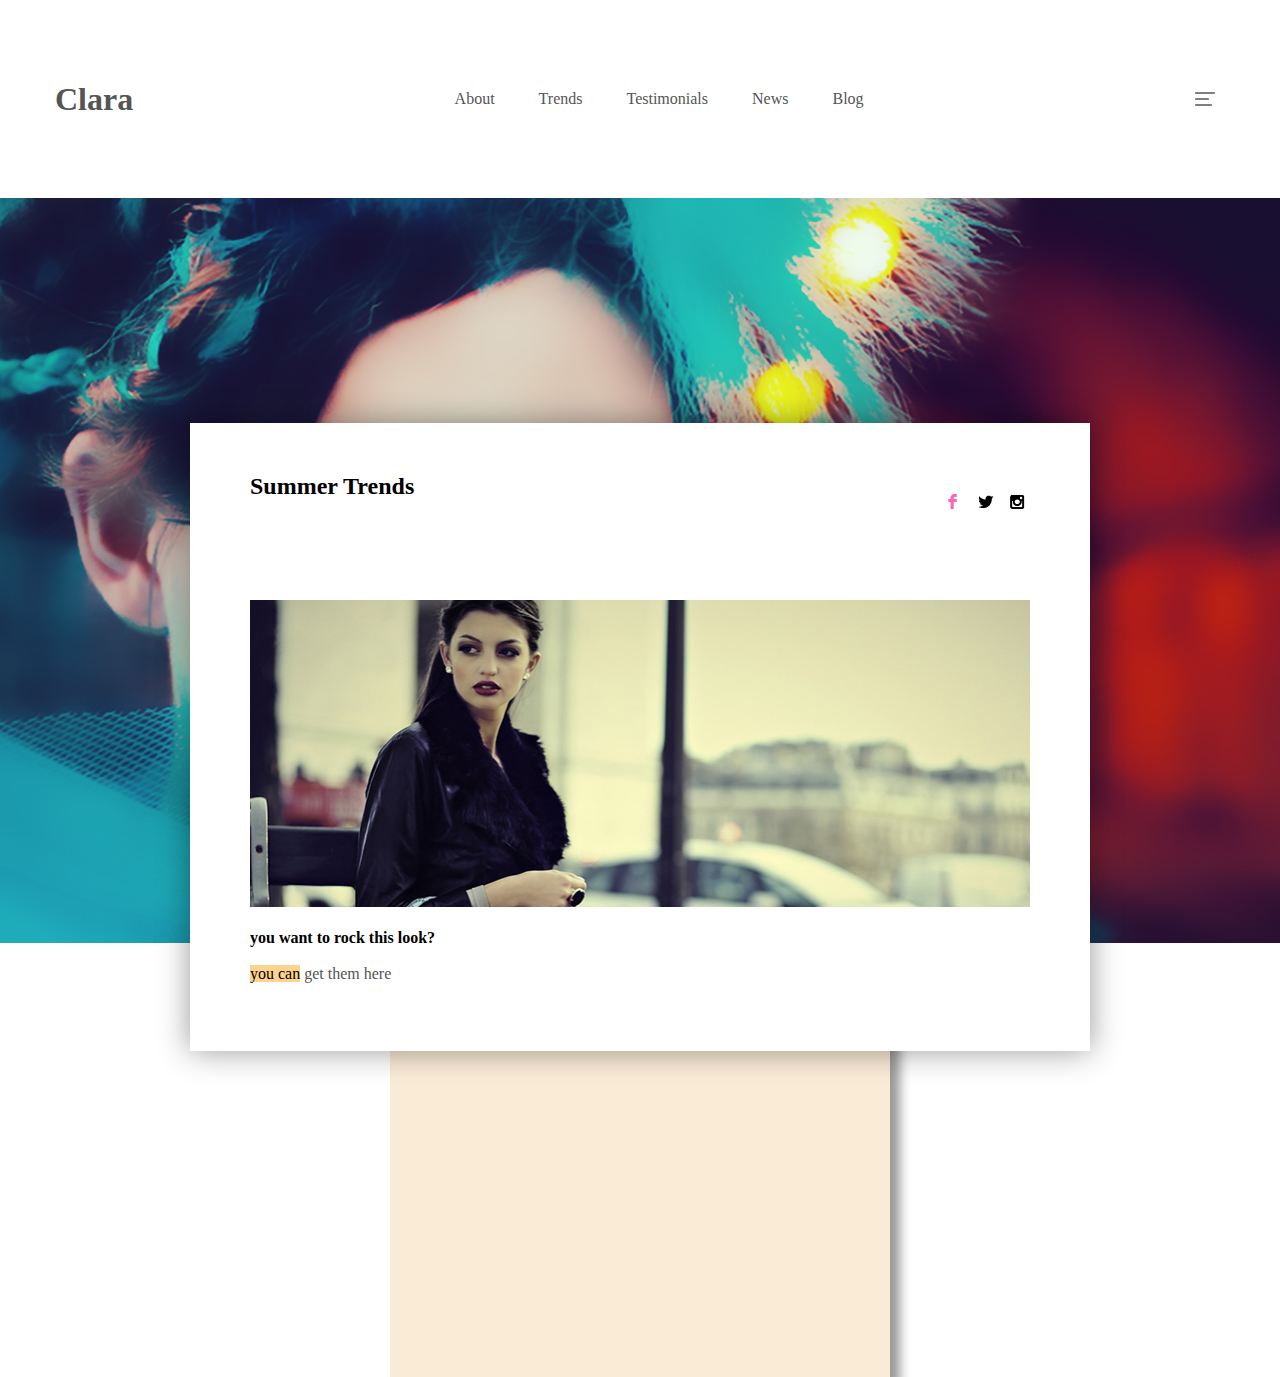
==== index.html @ 1b754953 "test" ====
<!DOCTYPE html>
<html lang="en">
<head>
    <meta charset="UTF-8">
    <title>Document</title>
    <link rel="stylesheet" type="text/css" href="css/style.css">
     

    
</head>

<body>
 
  <header> <!--헤더, 메인, 푸터는 하나씩만 사용-->
   <div>
        <h1><a href="">Clara</a></h1>

         <nav> <!--네비 메뉴-->
            <ul>
                <li><a href="#">About</a>
                    <div>
                        <a href="#">CEO</a>
                        <a href="#">History </a>
                        <a href="#">Map</a>
                    
                    </div>
                </li>
                <li><a href="#">Trends</a>
                    <div>
                        <a href="#">CEO</a>
                        <a href="#">History </a>
                        <a href="#">Map</a>
                    
                    </div>
                
                </li>
                <li><a href="#">Testimonials</a></li>
                <li><a href="#">News</a></li>
                <li><a href="#">Blog</a></li>                
            </ul>
         </nav>

         <a class="menu-trigger" href="#">
            <span></span>
            <span></span>
            <span></span>
         </a>
   </div>
    
  </header>
  
  <main>
     <div class="spot">
        <article> <!--아티클에는 h태그가 반드시 존재해야한다-->
            <h2>
            Summer Trends
            <span>
                <a href="#">facebook</a>
                <a href="#">twitter</a>
                <a href="#">instagram</a>
            </span>
            </h2>
           
            
            <figure><!--피겨 블록요소-->
                <p>
                    <img src="img/Untitled-3.jpg" alt="">
                </p>
                <figcaption><!--이미지 제목 또는 설명글은 피캡션-->
                    <strong>you want to rock this look?</strong>
                    <a href="#">
                        <mark>you can</mark> get them here
                    </a>
                </figcaption>
            </figure>
            
            
        </article>
         
     </div>
      
      
  </main>
<!--  
  1. 백그라운드 설정시 반드시 가로, 세로 사이즈 설정
  2. 백그라운드 이미지는 padding으로 이동시킬수 없음
    - background-position 으로 위치 이동, 사이즈는 background-size

 -->
  
  <div class="ic_bg">
      <a href="http://facebook.com">facebook</a>
      <a href="http://twitter.com">twitter</a>
      <a href="#">instagram</a>      
      
  </div>

  <div class="shadow">
      <mark>you can</mark> get here
      
  </div>

  <footer></footer>
   


  
  
   
   
   

   
   
    
</body>
</html>
---- css/style.css ----
@import url('common.css');
    


    
header{}
header>div{
    width:1170px;
    margin:70px auto;
    display:flex;
    justify-content: space-between;
    align-items:center;
    
}
header div h1{}
header div h1 a{}

header div nav{}
header div nav ul{
}
header div nav ul li{
    display:inline-block;
    vertical-align: top;
    
    position:relative;
    
}
header div nav ul li > a{
    padding:20px;
    display:inline-block;
    
}

header div nav ul li div{
    border:1px solid #000;
    border-bottom:none;
    position:absolute;
    left:0; top:130%;
    width:100%;
    background-color:rgba(255,255,255,0.6);
    opacity: 0; 
    transition: .5s;

}

header div nav ul li:hover div{
    
    opacity: 1;
    top:100%;
    
    
}


header div nav ul li div a{
    display: block;
    border-bottom:1px solid #000;
    padding:10px;
    
}

.menu-trigger,
.menu-trigger span {
	display: inline-block;
	transition: all .4s;
	box-sizing: border-box;
}

.menu-trigger {
	position: relative;
	width: 40px;
	height: 26px;
    transform: scale(0.5); /*transform: scale(0.5) 사용시 알아서 %로 줄여준다. 1이 100 기준 0.5는 50%로 축소시켜줌 */
}

.menu-trigger span {
	position: absolute;
	left: 0;
	width: 100%;
	height: 2px;
	background-color: #000;
	border-radius: 4px;
}

.menu-trigger span:nth-of-type(1) {
    
	top: 0;
}

.menu-trigger span:nth-of-type(2) {
    width:70%;
    top:50%; transform: translateY(-50%);
    
}

.menu-trigger span:nth-of-type(3) {
	bottom: 0;
    width:85%;
}   


.spot{
    width:100%; height:750px;
    background: url('../img/Untitled-1.jpg')no-repeat;


}
.spot article{
    width:900px; height:auto; 
    background-color:#fff;
    margin:0 auto;
    padding:50px 60px;
    position:relative;
    top:30%;
    box-shadow: 0 0 30px rgba(0,0,0,0.4);
}

.spot article figure{
    margin:0;
}
.spot article figure p{margin-top:100px;}
.spot article figure p img{width:100%;}

.spot article figure figcaption{
    white-space: pre-line;
    
}
.spot article figure figcaption strong{}
.spot article figure figcaption a{}
.spot article figure figcaption a mark{
    background-color:#fed38e;
}


.spot article h2 {}
.spot article h2 span{
    float:right;
    
}
.spot article h2 span a{
    width:15px; height:15px;
    background:url('../img/Untitled-2.png')no-repeat;
    display:inline-block;
    font-size:0;
    margin:0 5px;
    
    
}
.spot article h2 span a:nth-of-type(1){}
.spot article h2 span a:nth-of-type(2){background-position:-33px 0;}
.spot article h2 span a:nth-of-type(3){background-position:-70px 0;}



.ic_bg{}
.ic_bg a{background:url('../site/img/Untitled-2.png')no-repeat;
          font-size:0;
              width:15px; height:15px;
              display:inline-block;
          }
.ic_bg a:nth-of-type(1){}
.ic_bg a:nth-of-type(2){background-position:-33px 0;}
.ic_bg a:nth-of-type(3){background-position:-70px 0;}
          
.shadow {width:500px; height:400px; margin:0 auto; background-color: antiquewhite;
        box-shadow:10px 10px 10px rgba(0,0,0,0.4);
              /*-- x,y, blur, color*/
          
          
          }
.shadow mark {background-color: aqua;}
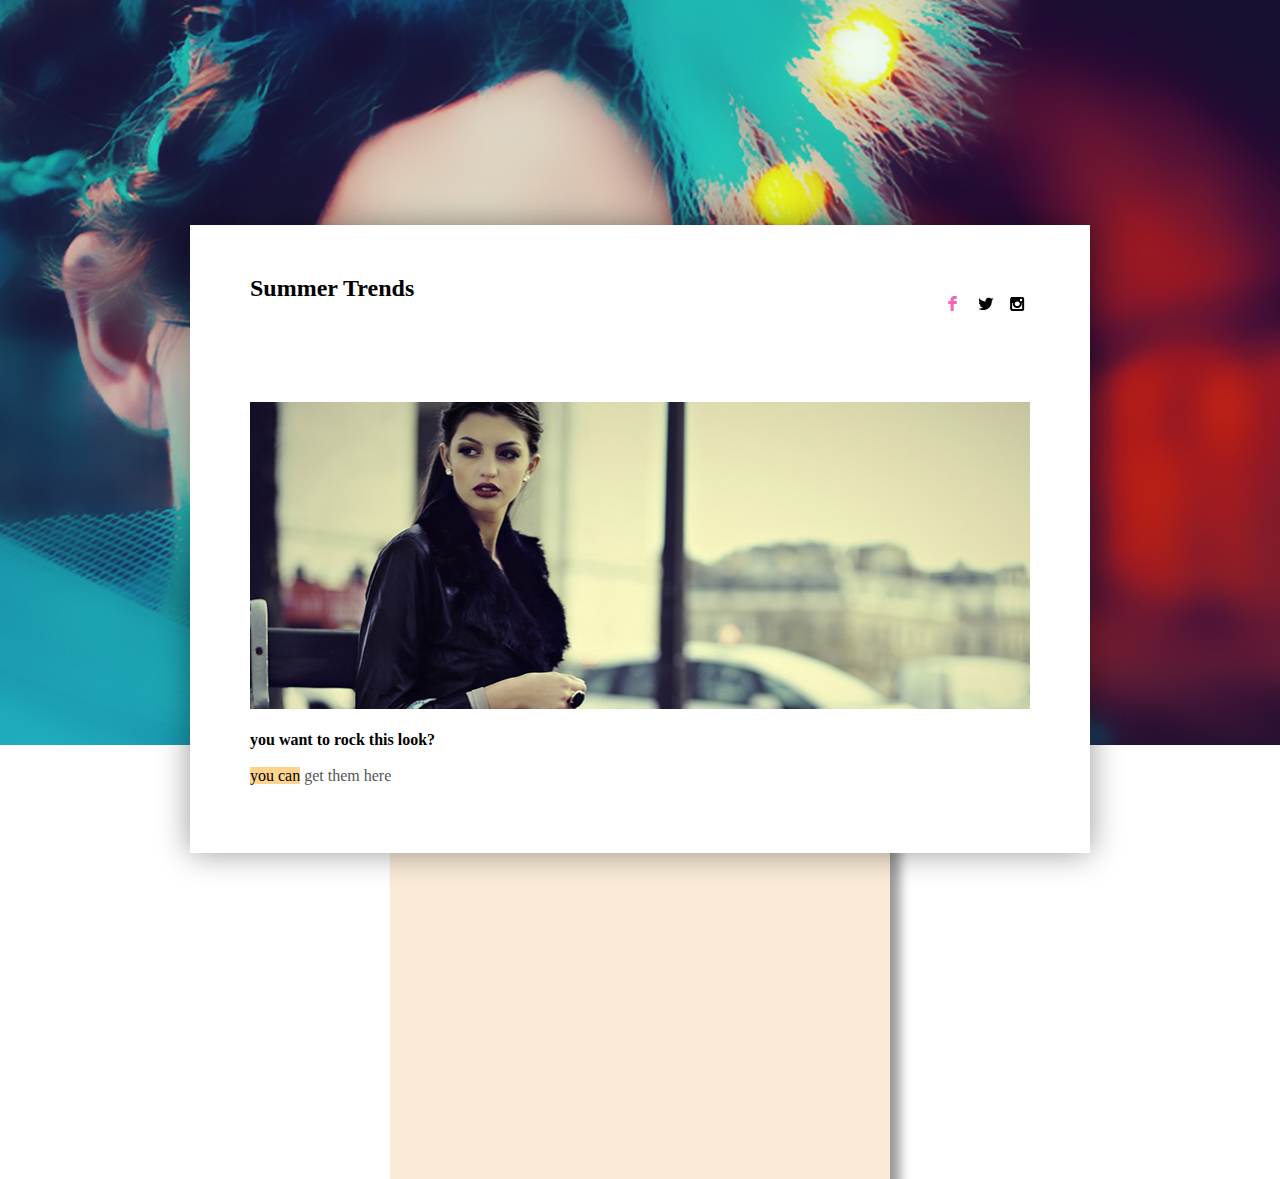
==== commit 03a49cf5: "header delete" ====
--- a/index.html
+++ b/index.html
@@ -11,43 +11,7 @@
 
 <body>
  
-  <header> <!--헤더, 메인, 푸터는 하나씩만 사용-->
-   <div>
-        <h1><a href="">Clara</a></h1>
-
-         <nav> <!--네비 메뉴-->
-            <ul>
-                <li><a href="#">About</a>
-                    <div>
-                        <a href="#">CEO</a>
-                        <a href="#">History </a>
-                        <a href="#">Map</a>
-                    
-                    </div>
-                </li>
-                <li><a href="#">Trends</a>
-                    <div>
-                        <a href="#">CEO</a>
-                        <a href="#">History </a>
-                        <a href="#">Map</a>
-                    
-                    </div>
-                
-                </li>
-                <li><a href="#">Testimonials</a></li>
-                <li><a href="#">News</a></li>
-                <li><a href="#">Blog</a></li>                
-            </ul>
-         </nav>
-
-         <a class="menu-trigger" href="#">
-            <span></span>
-            <span></span>
-            <span></span>
-         </a>
-   </div>
-    
-  </header>
+  
   
   <main>
      <div class="spot">
@@ -114,4 +78,4 @@
    
     
 </body>
-</html>+</html>
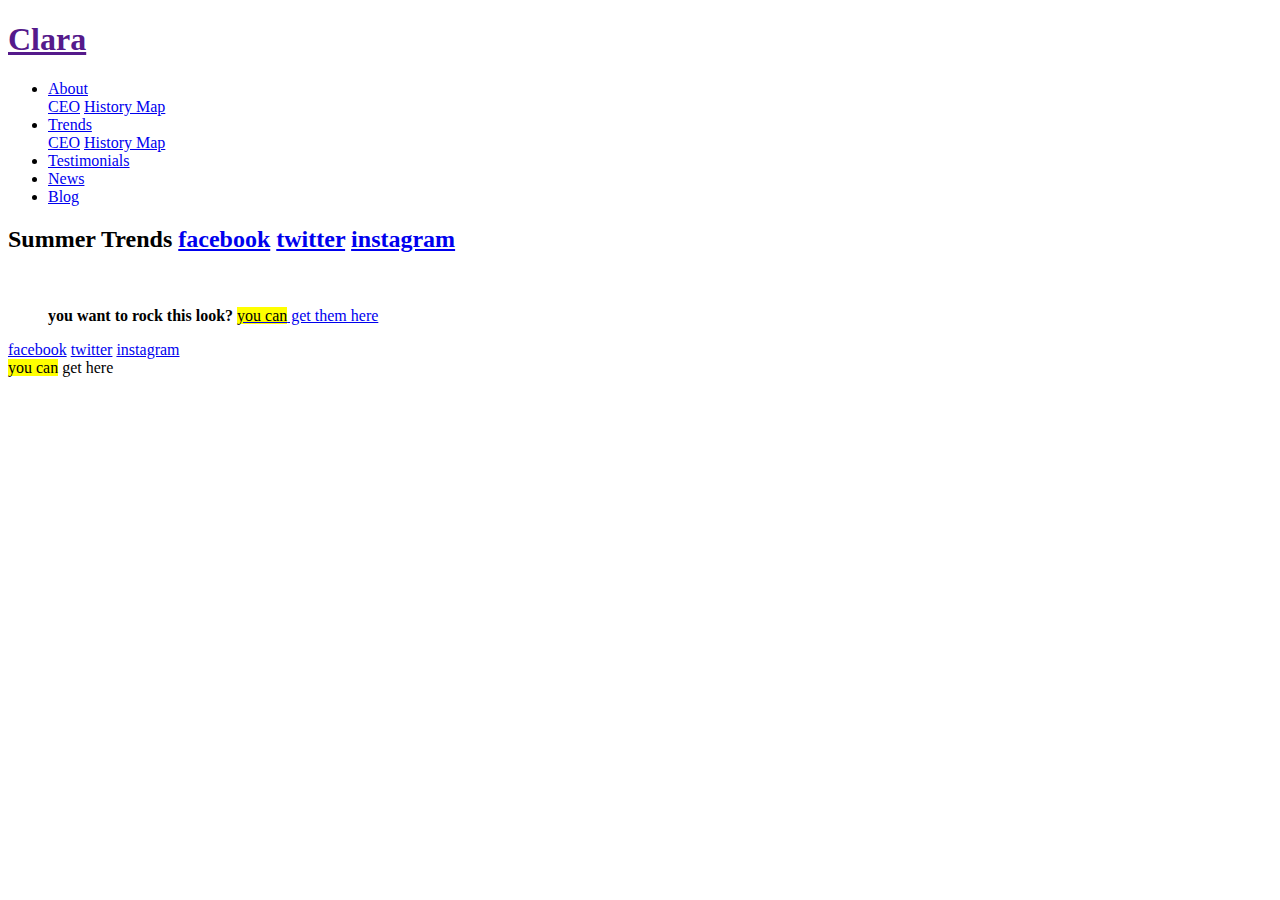
==== commit 814491ea: "Revert "header delete"" ====
--- a/index.html
+++ b/index.html
@@ -11,7 +11,43 @@
 
 <body>
  
-  
+  <header> <!--헤더, 메인, 푸터는 하나씩만 사용-->
+   <div>
+        <h1><a href="">Clara</a></h1>
+
+         <nav> <!--네비 메뉴-->
+            <ul>
+                <li><a href="#">About</a>
+                    <div>
+                        <a href="#">CEO</a>
+                        <a href="#">History </a>
+                        <a href="#">Map</a>
+                    
+                    </div>
+                </li>
+                <li><a href="#">Trends</a>
+                    <div>
+                        <a href="#">CEO</a>
+                        <a href="#">History </a>
+                        <a href="#">Map</a>
+                    
+                    </div>
+                
+                </li>
+                <li><a href="#">Testimonials</a></li>
+                <li><a href="#">News</a></li>
+                <li><a href="#">Blog</a></li>                
+            </ul>
+         </nav>
+
+         <a class="menu-trigger" href="#">
+            <span></span>
+            <span></span>
+            <span></span>
+         </a>
+   </div>
+    
+  </header>
   
   <main>
      <div class="spot">
@@ -78,4 +114,4 @@
    
     
 </body>
-</html>
+</html>